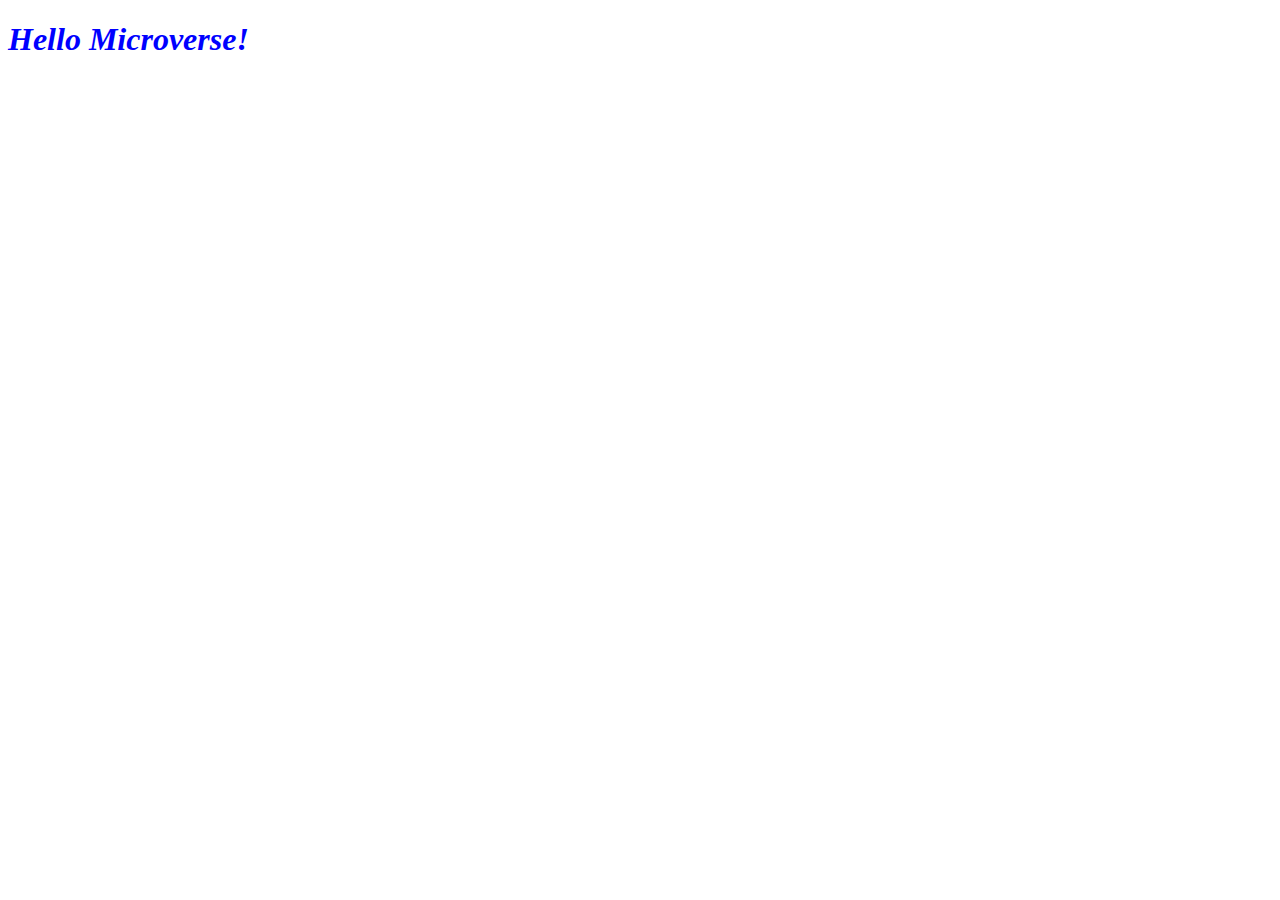
==== gitignore/index.html @ 8cde1d31 "Update README.md file" ====
<!DOCTYPE html>
<html>
    <head>
        <meta charset="UTF-8" />
        <meta http-equiv="X-UA-Compatible" content="IE=edge" />
        <meta name="viewport" content="width=device-width, initial-scale=1.0" />
        <link rel="stylesheet" type="text/css" href="styles.css" /> 
        <title>
            My first Microverse project!!!!
        </title>
    </head>
    <body>
        <h1>Hello Microverse!</h1>
    </body>
</html>
---- gitignore/styles.css ----
h1 {
  color: blue;
  font-style: italic;
}
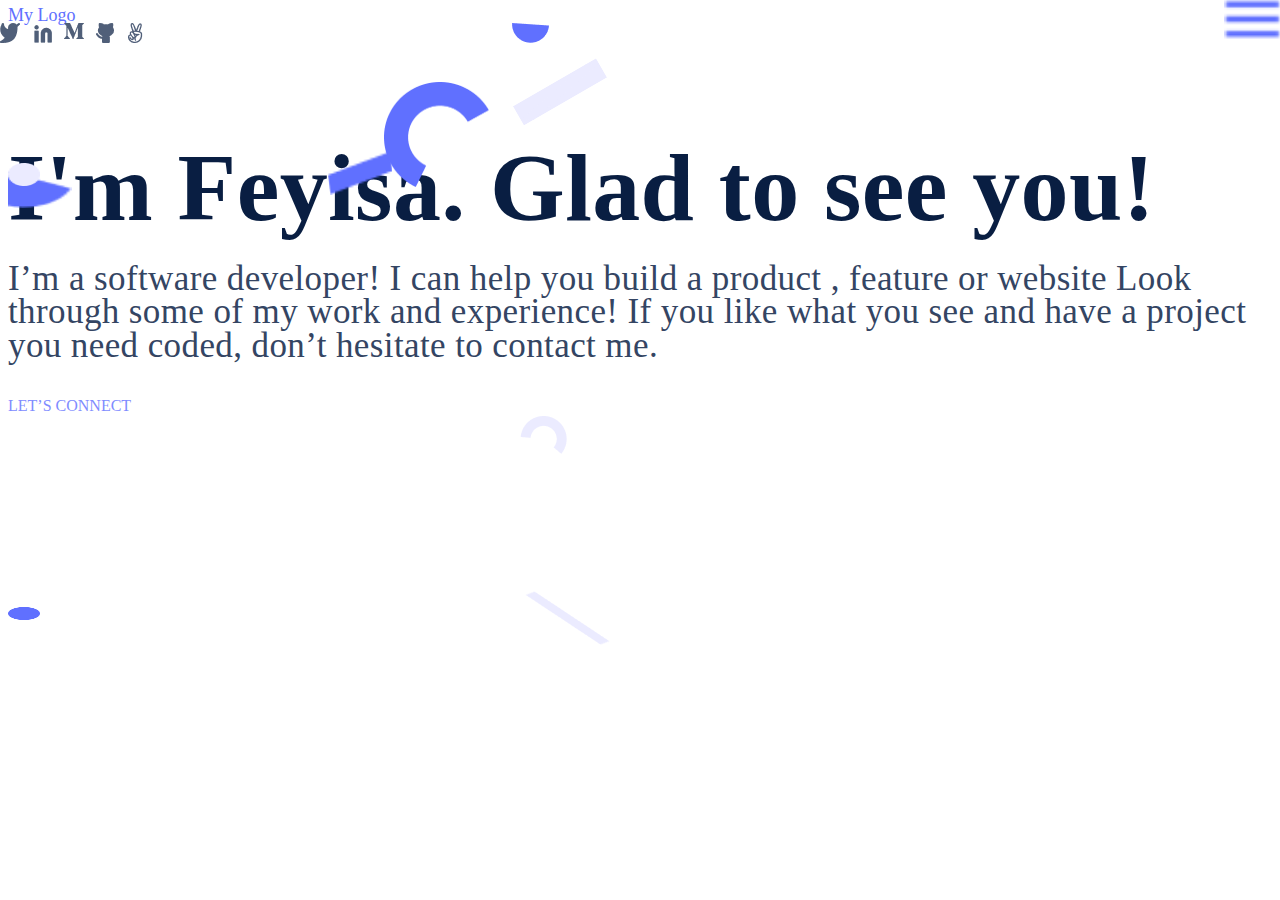
==== commit fe922d66: "index.html file committing" ====
--- a/gitignore/index.html
+++ b/gitignore/index.html
@@ -6,10 +6,42 @@
         <meta name="viewport" content="width=device-width, initial-scale=1.0" />
         <link rel="stylesheet" type="text/css" href="styles.css" /> 
         <title>
-            My first Microverse project!!!!
+            Portfolio project!!!
         </title>
     </head>
     <body>
-        <h1>Hello Microverse!</h1>
+        <header
+        <nav>
+            <b class="logo">My Logo<img class="menu"src="menu.png" alt="menu"></b>
+        </nav>       
+        </header>
+        <main>
+              <section class="container">
+                <img class="Ellipse-top"src="Ellipse-top.png" alt="Ellipse-top">
+                <img class="Rectangle-7"src="Rectangle 7.png" alt="Rectangle">
+                <img class="Ellipse-5"src="Ellipse 5.png" alt="Ellipse">
+                <img class="Rectangle" src="Rectangle 4.png" alt="Rectangle">
+                <img class="Ellipse-3"src="Ellipse 3.png" alt="Ellipse">
+              </section>
+               <section>
+               <b class="feyisa"> I'm Feyisa.
+                    Glad to see you!</b>
+                <p class="para">I’m a software developer! I can help you build a product , feature or website Look through
+                    some of my work and experience! If you like what you see and have a project you need
+                    coded, don’t hesitate to contact me.</p></section>
+                <b class="let">LET’S CONNECT </b>
+                <img class="vec-1" src="Ellipse 12.png" alt="">
+                <article>
+                <img class="twitter" src="twitter.png" alt="twitter">
+                <img class="in" src="in.png" alt="in">
+                <img class="medium" src="medium.png" alt="medium">
+                <img class="github" src="github.png" alt="github">
+                <img class="angellist" src="angellist.png" alt="angellist">
+                <img class="vec" src="Ellipse 13.png" alt="">
+                </article>
+                <img class="Rectangle-5"src="Rectangle 5.png" alt="Rectangle">
+                <img class="Ellipse-4" src="Ellipse 4.png" alt="Ellipse">
+            </main>
+        <footer></footer>
     </body>
 </html>--- a/gitignore/styles.css
+++ b/gitignore/styles.css
@@ -1,4 +1,181 @@
-h1 {
-  color: blue;
-  font-style: italic;
+body{
+  width: 100%;
+  height: 100%;
+}
+.main{
+  display: flex;
+  flex-direction: row-reverse;
+  flex-wrap: wrap;
+  justify-content: space-between;
+  width: 100%;
+}
+.container{
+  display: flex;
+  flex-grow: 1;
+  flex-wrap: wrap;
+  width: 100%;
+  margin-top: 10%;
+}
+.Ellipse-4{
+  position: absolute;
+  width: 2.5%;
+  height: 1.5%;
+  margin-top: 15%;
+  margin-bottom:5px;
+}
+.Rectangle-5{
+  position: absolute;
+  width: 7.5%;
+  height: 2.5%;
+  margin-left: 40%;
+  margin-top: 15%;
+  transform: rotate(23.34deg);
+}
+.Ellipse-top{
+  position: absolute;
+  width: 5%;
+  height: 5%;
+  margin-top: 1%;
+}
+.para{
+  width: 100%;
+  height: 20%;
+  font-family: 'Poppins';
+  font-style: normal;
+  font-weight: 400;
+  font-size: 35px;
+  line-height: 95%;
+  letter-spacing: 0.4px;
+  color: #344563;
+  flex: none;
+  order: 1;
+  flex-grow: 0;
+}
+.logo{
+  width: 100%;
+  height: 10%;
+  font-family: 'Poppins';
+  font-style: normal;
+  font-weight: 200;
+  font-size: 18px;
+  line-height: 80%;
+  display: flex;
+  align-items: center;
+  text-align: center;
+  color: #6070FF;
+  flex: none;
+  order: 0;
+  flex-grow: 0;
+}
+.Rectangle-7{
+  position: absolute;
+  width: 5%;
+  height: 5%;
+  margin-left: 25%;
+}
+.Ellipse-5{
+  position: absolute;
+  width: 2.5%;
+  height: 2.5%;
+  margin-top: 1%;
+}
+.Ellipse-3{
+  position: absolute;
+  width: 105px;
+  height: 105px;
+  left: 30%;
+  top: 82.24px;
+}
+.Rectangle{
+  position: absolute;
+  width: 95.58px;
+  height: 22.02px;
+  left: 40%;
+  top: 80.79px;
+  background: #EBEBFF;
+  transform: rotate(-30deg);
+}
+.feyisa{
+  width: 100%;
+  height: 60%;
+  font-family: 'Poppins';
+  font-style: normal;
+  font-weight: 700;
+  font-size: 96px;
+  line-height: 80%;
+  display: flex;
+  align-items: center;
+  letter-spacing: 0.4px;
+  color: #091E42;
+  flex: none;
+  order: 0;
+  flex-grow: 0;
+  top: 25%;
+}
+.let{
+  width: 100%;
+  height: 5%;
+  font-family: 'Poppins';
+  font-style: normal;
+  font-weight: 500;
+  font-size: 16px;
+  line-height: 16px;
+  color: #7F8CFF;
+  flex: none;
+  order: 0;
+  flex-grow: 0;
+}
+.twitter{ 
+  position: absolute;
+  left: 0%;
+  right: 2.5%;
+  top: 2.5%;
+  bottom: 2.5%;
+}
+.in{ 
+  position: absolute;
+  left: 2.5%;
+  right: 5%;
+  top: 2.5%;
+  bottom: 2.5%;
+}
+.medium{ 
+  position: absolute;
+  left: 5%;
+  right: 7.5%;
+  top: 2.5%;
+  bottom: 2.5%;
+}
+.github{
+  position: absolute;
+  left: 7.5%;
+  right: 10%;
+  top: 2.5%;
+  bottom: 2.5%; 
+}
+.angellist{ 
+  position: absolute;
+  left: 10%;
+  right: 12.5%;
+  top: 2.5%;
+  bottom: 2.5%;
+}
+.vec{ 
+  position: absolute;
+  margin-left:40%;
+  margin-top: 0%;
+}
+.vec-1{ 
+  position: absolute;
+  left: 40%;
+  right: 10%;
+  top: 2.5%;
+  bottom: 0%;
+}
+.menu{ 
+  position: absolute;
+  width: 5%;
+  margin-left: 95%;
+  margin-right: 0%;
+
 }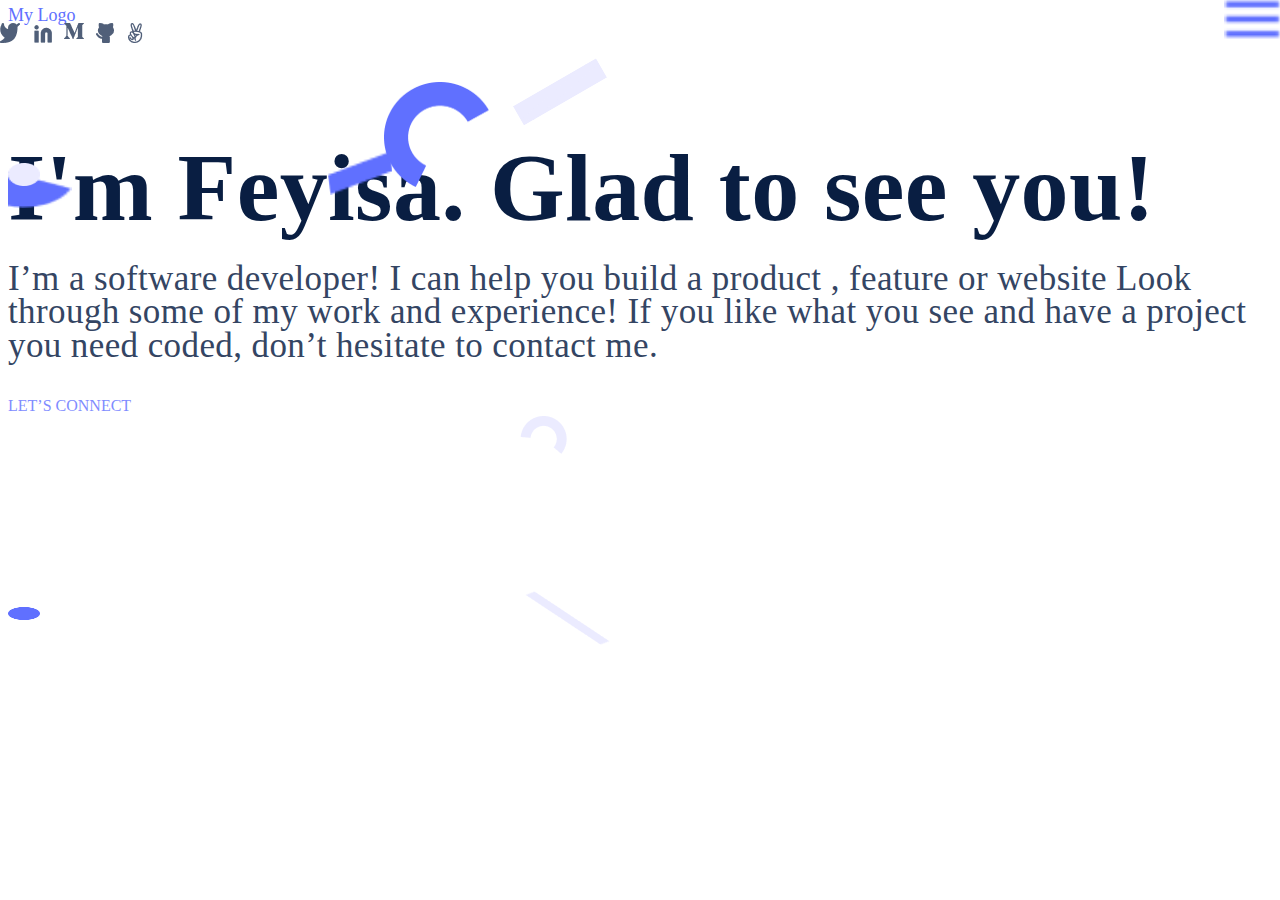
==== commit 4297537d: "index.html file committing" ====
--- a/gitignore/index.html
+++ b/gitignore/index.html
@@ -17,11 +17,11 @@
         </header>
         <main>
               <section class="container">
-                <img class="Ellipse-top"src="Ellipse-top.png" alt="Ellipse-top">
-                <img class="Rectangle-7"src="Rectangle 7.png" alt="Rectangle">
-                <img class="Ellipse-5"src="Ellipse 5.png" alt="Ellipse">
-                <img class="Rectangle" src="Rectangle 4.png" alt="Rectangle">
-                <img class="Ellipse-3"src="Ellipse 3.png" alt="Ellipse">
+                <img class="ellipse-top"src="Ellipse-top.png" alt="Ellipse-top">
+                <img class="rectangle-7"src="Rectangle 7.png" alt="Rectangle">
+                <img class="ellipse-5"src="Ellipse 5.png" alt="Ellipse">
+                <img class="rectangle" src="Rectangle 4.png" alt="Rectangle">
+                <img class="ellipse-3"src="Ellipse 3.png" alt="Ellipse">
               </section>
                <section>
                <b class="feyisa"> I'm Feyisa.
@@ -30,7 +30,7 @@
                     some of my work and experience! If you like what you see and have a project you need
                     coded, don’t hesitate to contact me.</p></section>
                 <b class="let">LET’S CONNECT </b>
-                <img class="vec-1" src="Ellipse 12.png" alt="">
+                <img class="vec-1" src="ellipse 12.png" alt="">
                 <article>
                 <img class="twitter" src="twitter.png" alt="twitter">
                 <img class="in" src="in.png" alt="in">
@@ -39,8 +39,8 @@
                 <img class="angellist" src="angellist.png" alt="angellist">
                 <img class="vec" src="Ellipse 13.png" alt="">
                 </article>
-                <img class="Rectangle-5"src="Rectangle 5.png" alt="Rectangle">
-                <img class="Ellipse-4" src="Ellipse 4.png" alt="Ellipse">
+                <img class="rectangle-5"src="Rectangle 5.png" alt="Rectangle">
+                <img class="ellipse-4" src="Ellipse 4.png" alt="Ellipse">
             </main>
         <footer></footer>
     </body>
--- a/gitignore/styles.css
+++ b/gitignore/styles.css
@@ -16,22 +16,22 @@
   width: 100%;
   margin-top: 10%;
 }
-.Ellipse-4{
+.ellipse-4{
   position: absolute;
   width: 2.5%;
   height: 1.5%;
   margin-top: 15%;
   margin-bottom:5px;
 }
-.Rectangle-5{
+.rectangle-5{
   position: absolute;
-  width: 7.5%;
+  width: 7.5%; 
   height: 2.5%;
   margin-left: 40%;
   margin-top: 15%;
   transform: rotate(23.34deg);
 }
-.Ellipse-top{
+.ellipse-top{
   position: absolute;
   width: 5%;
   height: 5%;
@@ -67,26 +67,26 @@
   order: 0;
   flex-grow: 0;
 }
-.Rectangle-7{
+.rectangle-7{
   position: absolute;
   width: 5%;
   height: 5%;
   margin-left: 25%;
 }
-.Ellipse-5{
+.ellipse-5{
   position: absolute;
   width: 2.5%;
   height: 2.5%;
   margin-top: 1%;
 }
-.Ellipse-3{
+.ellipse-3{
   position: absolute;
   width: 105px;
   height: 105px;
   left: 30%;
   top: 82.24px;
 }
-.Rectangle{
+.rectangle{
   position: absolute;
   width: 95.58px;
   height: 22.02px;
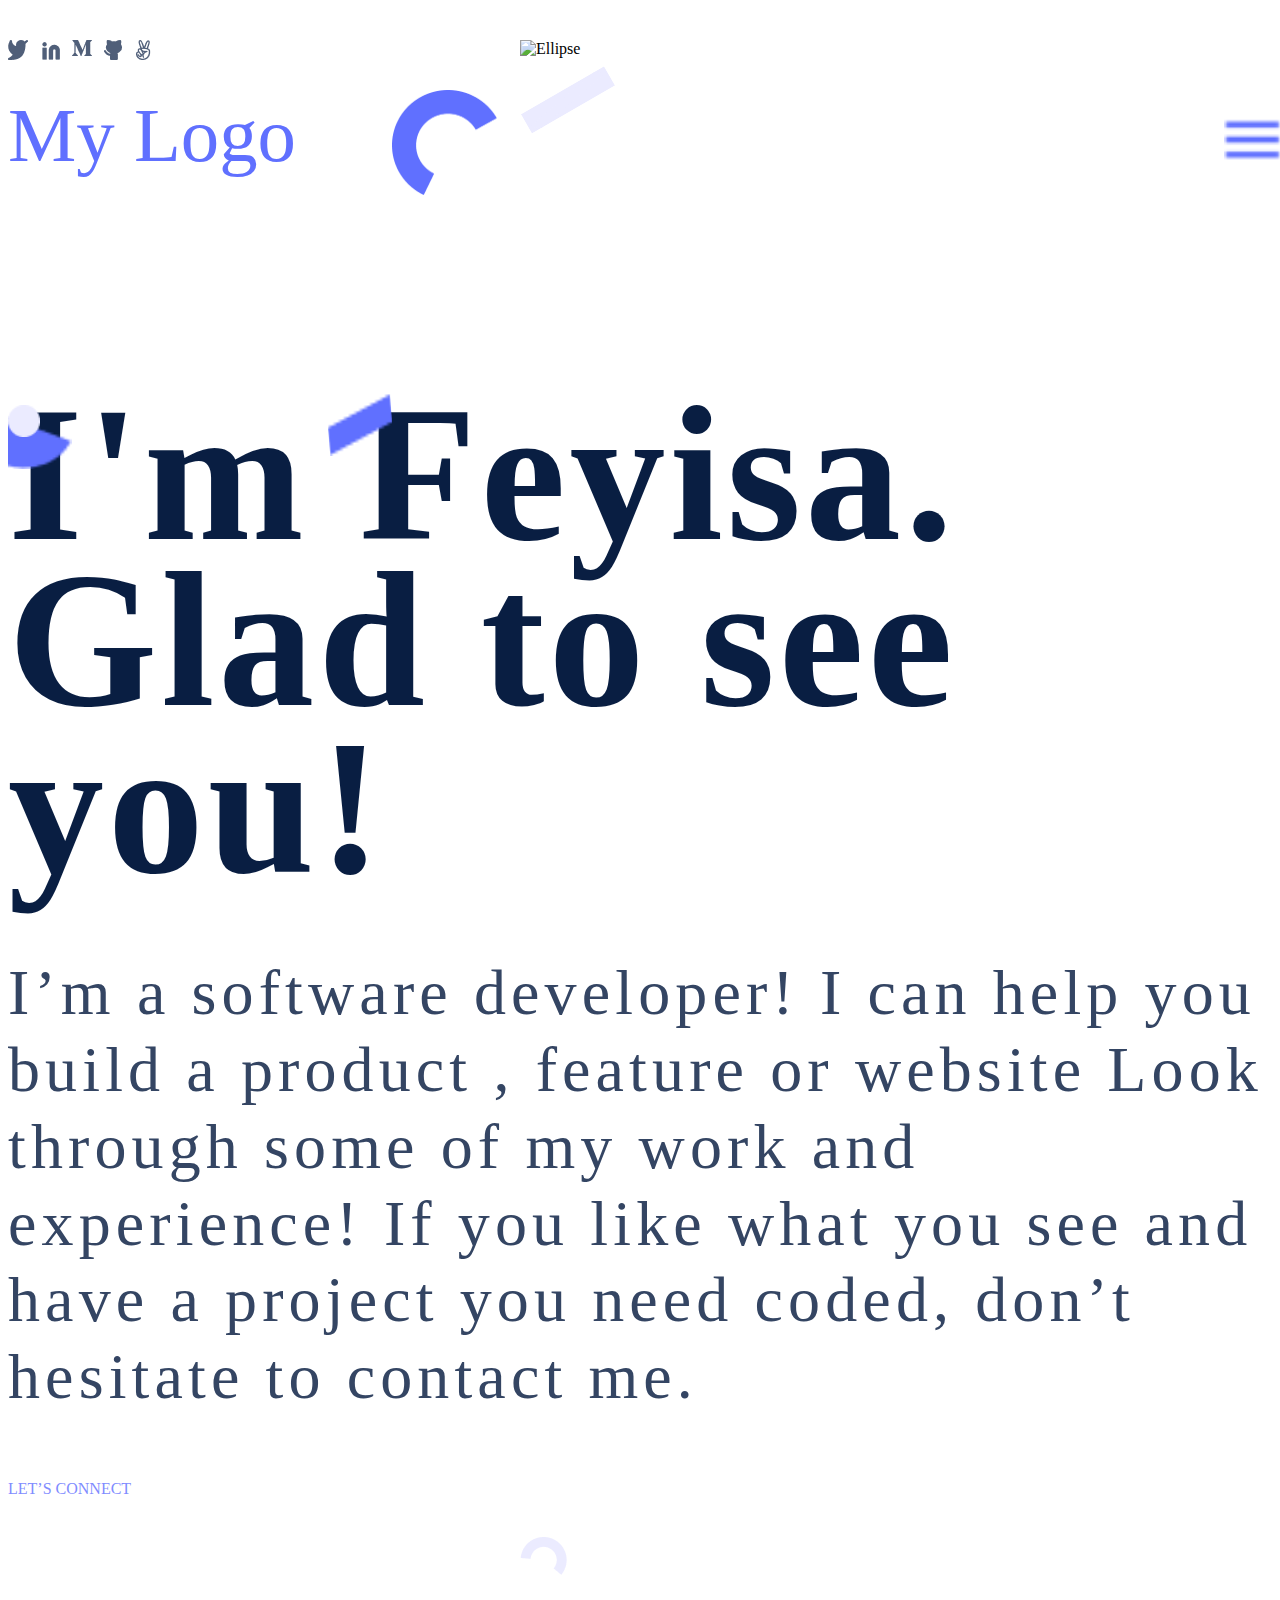
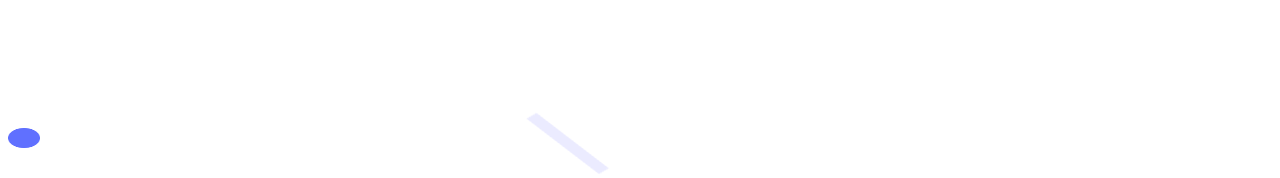
==== commit 137b8032: "index.html file committing" ====
--- a/gitignore/index.html
+++ b/gitignore/index.html
@@ -10,12 +10,12 @@
         </title>
     </head>
     <body>
-        <header
-        <nav>
-            <b class="logo">My Logo<img class="menu"src="menu.png" alt="menu"></b>
+        <header>
+         <nav>
+            <b class="logo">My Logo<img class="menu"src="menu.png" alt="menu" width="auto"></b>
         </nav>       
         </header>
-        <main>
+        <main class="main">
               <section class="container">
                 <img class="ellipse-top"src="Ellipse-top.png" alt="Ellipse-top">
                 <img class="rectangle-7"src="Rectangle 7.png" alt="Rectangle">
@@ -28,17 +28,16 @@
                     Glad to see you!</b>
                 <p class="para">I’m a software developer! I can help you build a product , feature or website Look through
                     some of my work and experience! If you like what you see and have a project you need
-                    coded, don’t hesitate to contact me.</p></section>
-                <b class="let">LET’S CONNECT </b>
-                <img class="vec-1" src="ellipse 12.png" alt="">
-                <article>
+                    coded, don’t hesitate to contact me.</p>
+                <b class="let">LET’S CONNECT </b></section>
+                <div class="grid">
                 <img class="twitter" src="twitter.png" alt="twitter">
                 <img class="in" src="in.png" alt="in">
                 <img class="medium" src="medium.png" alt="medium">
                 <img class="github" src="github.png" alt="github">
-                <img class="angellist" src="angellist.png" alt="angellist">
+                <img class="angellist" src="angellist.png" alt="angellist"></div>
+                <img class="vec-1" src="ellipse 12.png" alt="Ellipse">
                 <img class="vec" src="Ellipse 13.png" alt="">
-                </article>
                 <img class="rectangle-5"src="Rectangle 5.png" alt="Rectangle">
                 <img class="ellipse-4" src="Ellipse 4.png" alt="Ellipse">
             </main>
--- a/gitignore/styles.css
+++ b/gitignore/styles.css
@@ -1,29 +1,25 @@
-body{
-  width: 100%;
-  height: 100%;
+body {
+  position: absolute;
+  width: 100vw;
+  height: 100vw;
 }
-.main{
-  display: flex;
-  flex-direction: row-reverse;
-  flex-wrap: wrap;
-  justify-content: space-between;
-  width: 100%;
-}
-.container{
+.container {
   display: flex;
   flex-grow: 1;
   flex-wrap: wrap;
   width: 100%;
   margin-top: 10%;
 }
-.ellipse-4{
+
+.ellipse-4 {
   position: absolute;
   width: 2.5%;
   height: 1.5%;
   margin-top: 15%;
   margin-bottom:5px;
 }
-.rectangle-5{
+
+.rectangle-5 {
   position: absolute;
   width: 7.5%; 
   height: 2.5%;
@@ -31,34 +27,37 @@
   margin-top: 15%;
   transform: rotate(23.34deg);
 }
-.ellipse-top{
+
+.ellipse-top {
   position: absolute;
   width: 5%;
   height: 5%;
   margin-top: 1%;
 }
-.para{
-  width: 100%;
-  height: 20%;
+
+.para {
+  width: 100vw;
+  height: 40vm;
   font-family: 'Poppins';
   font-style: normal;
-  font-weight: 400;
-  font-size: 35px;
-  line-height: 95%;
-  letter-spacing: 0.4px;
+  font-weight: 500;
+  font-size: 5vw;
+  line-height: 6vw;
+  letter-spacing: 0.4vw;
   color: #344563;
   flex: none;
   order: 1;
   flex-grow: 0;
 }
-.logo{
+
+.logo {
   width: 100%;
   height: 10%;
   font-family: 'Poppins';
   font-style: normal;
   font-weight: 200;
-  font-size: 18px;
-  line-height: 80%;
+  font-size: 6vw;
+  line-height: 20vw;
   display: flex;
   align-items: center;
   text-align: center;
@@ -67,26 +66,30 @@
   order: 0;
   flex-grow: 0;
 }
-.rectangle-7{
+
+.rectangle-7 {
   position: absolute;
   width: 5%;
   height: 5%;
   margin-left: 25%;
 }
-.ellipse-5{
+
+.ellipse-5 {
   position: absolute;
   width: 2.5%;
   height: 2.5%;
   margin-top: 1%;
 }
-.ellipse-3{
+
+.ellipse-3 {
   position: absolute;
   width: 105px;
   height: 105px;
   left: 30%;
   top: 82.24px;
 }
-.rectangle{
+
+.rectangle {
   position: absolute;
   width: 95.58px;
   height: 22.02px;
@@ -95,87 +98,102 @@
   background: #EBEBFF;
   transform: rotate(-30deg);
 }
-.feyisa{
-  width: 100%;
-  height: 60%;
+
+.feyisa {
+  width: 100vw;
+  height: 40vm;
   font-family: 'Poppins';
   font-style: normal;
   font-weight: 700;
-  font-size: 96px;
-  line-height: 80%;
+  font-size: 15vw;
+  line-height: 13vw;
   display: flex;
   align-items: center;
-  letter-spacing: 0.4px;
+  letter-spacing: 0.3vw;
   color: #091E42;
   flex: none;
   order: 0;
   flex-grow: 0;
   top: 25%;
 }
-.let{
-  width: 100%;
-  height: 5%;
+
+.let {
+  width: 100vw;
+  height: 10vw;
   font-family: 'Poppins';
   font-style: normal;
   font-weight: 500;
-  font-size: 16px;
-  line-height: 16px;
+  font-size: 6vm;
+  line-height: 2vm;
   color: #7F8CFF;
   flex: none;
   order: 0;
   flex-grow: 0;
 }
-.twitter{ 
+
+.twitter { 
   position: absolute;
   left: 0%;
   right: 2.5%;
   top: 2.5%;
   bottom: 2.5%;
 }
-.in{ 
+
+.in { 
   position: absolute;
   left: 2.5%;
   right: 5%;
   top: 2.5%;
   bottom: 2.5%;
 }
-.medium{ 
+
+.medium { 
   position: absolute;
   left: 5%;
   right: 7.5%;
   top: 2.5%;
   bottom: 2.5%;
 }
-.github{
+
+.github {
   position: absolute;
   left: 7.5%;
   right: 10%;
   top: 2.5%;
   bottom: 2.5%; 
 }
-.angellist{ 
+
+.angellist { 
   position: absolute;
   left: 10%;
   right: 12.5%;
   top: 2.5%;
   bottom: 2.5%;
 }
-.vec{ 
+
+.vec { 
   position: absolute;
   margin-left:40%;
   margin-top: 0%;
 }
-.vec-1{ 
+
+.vec-1 { 
   position: absolute;
   left: 40%;
   right: 10%;
   top: 2.5%;
   bottom: 0%;
 }
-.menu{ 
+
+.menu { 
   position: absolute;
   width: 5%;
   margin-left: 95%;
   margin-right: 0%;
-
-}+}
+.grid{
+  margin-top: 3vw;
+  display: flex;
+  flex-wrap: wrap;
+  flex: 80vw;
+}
